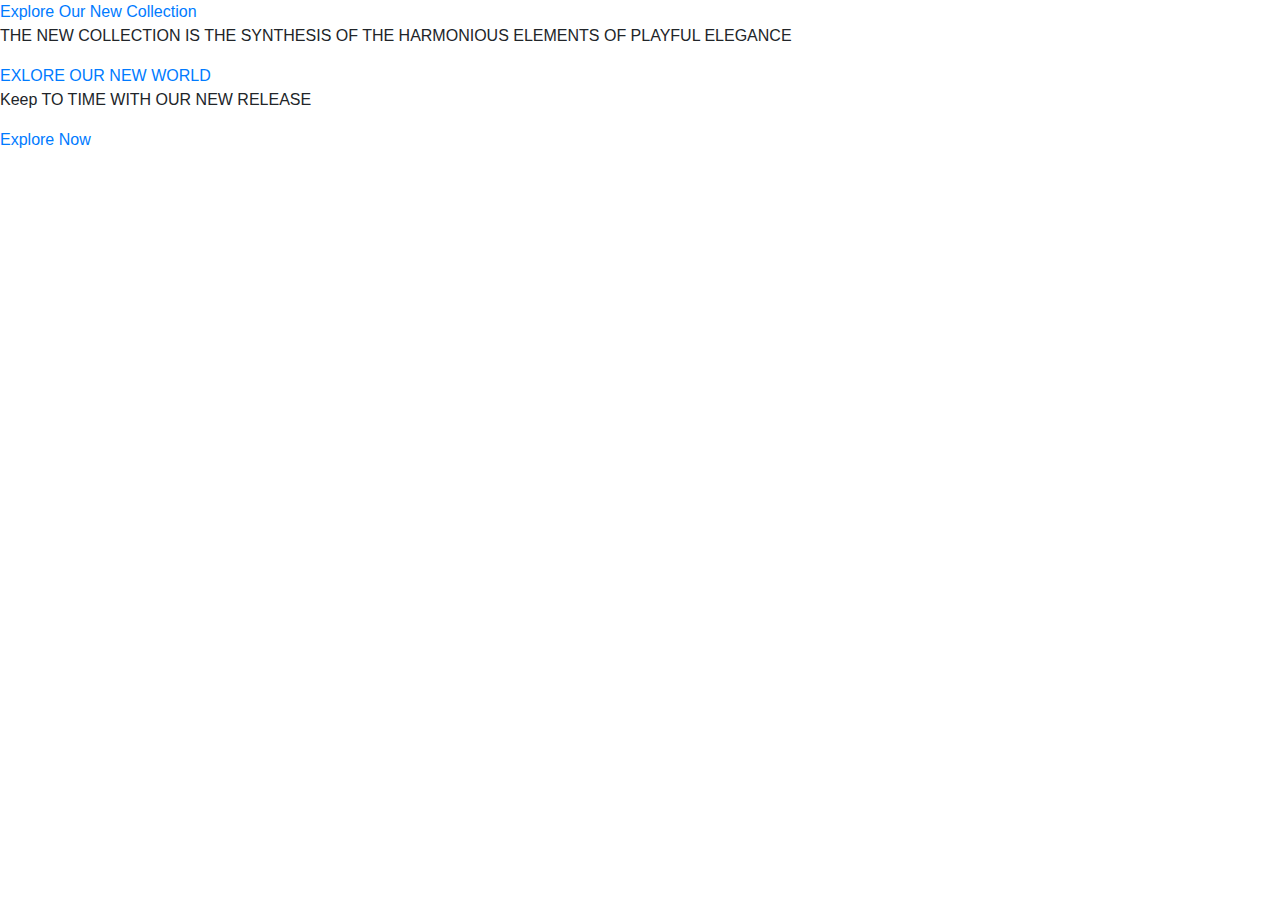
==== index.html @ 3bc4d41c "All pages updated" ====
<!DOCTYPE html>
<html lang="en">
<head>
    <meta charset="UTF-8">
    <meta name="viewport" content="width=device-width, initial-scale=1.0">
    <title>Home Page</title>
    <link rel="stylesheet" href="index.css">
    <link rel="stylesheet" href="https://maxcdn.bootstrapcdn.com/bootstrap/4.5.2/css/bootstrap.min.css">
    <script src="https://cdnjs.cloudflare.com/ajax/libs/jquery/3.7.1/jquery.min.js" integrity="sha512-v2CJ7UaYy4JwqLDIrZUI/4hqeoQieOmAZNXBeQyjo21dadnwR+8ZaIJVT8EE2iyI61OV8e6M8PP2/4hpQINQ/g==" crossorigin="anonymous" referrerpolicy="no-referrer"></script>
    <script src="script.js"></script>
    <script>
        $(document).ready(function() {
            $("footer").load("./pages/ui/footer");
         $("header").load("./pages/ui/header");
     });
         </script>
</head>
<body>
    <header></header>
    <section class="Hero_section">

        <!-- Slideshow code, can be JQUERY -->
        <a href="/pages/product.html">Explore Our New Collection</a>
    </section>
    <section class="Home_product_grid">
        <!-- Use old code for our group frontend project, it's similar -->
    </section>
    <section>
        <div>
            <p>THE NEW COLLECTION IS THE SYNTHESIS OF
                THE HARMONIOUS ELEMENTS OF PLAYFUL
                ELEGANCE
                
               </p>
               <a href="./pages/product.html">EXLORE OUR NEW WORLD</a>

        </div>
    </section>
    <section class="Home_banner">
        <div>
            <p>Keep TO TIME WITH OUR NEW RELEASE</p>
        </div>
        <div>
            <!-- flex justify to the right/end. then for above do left-->
            <a href="./pages/product.html">Explore Now</a>
        </div>
    </section>

    <footer></footer>
</body>
</html>
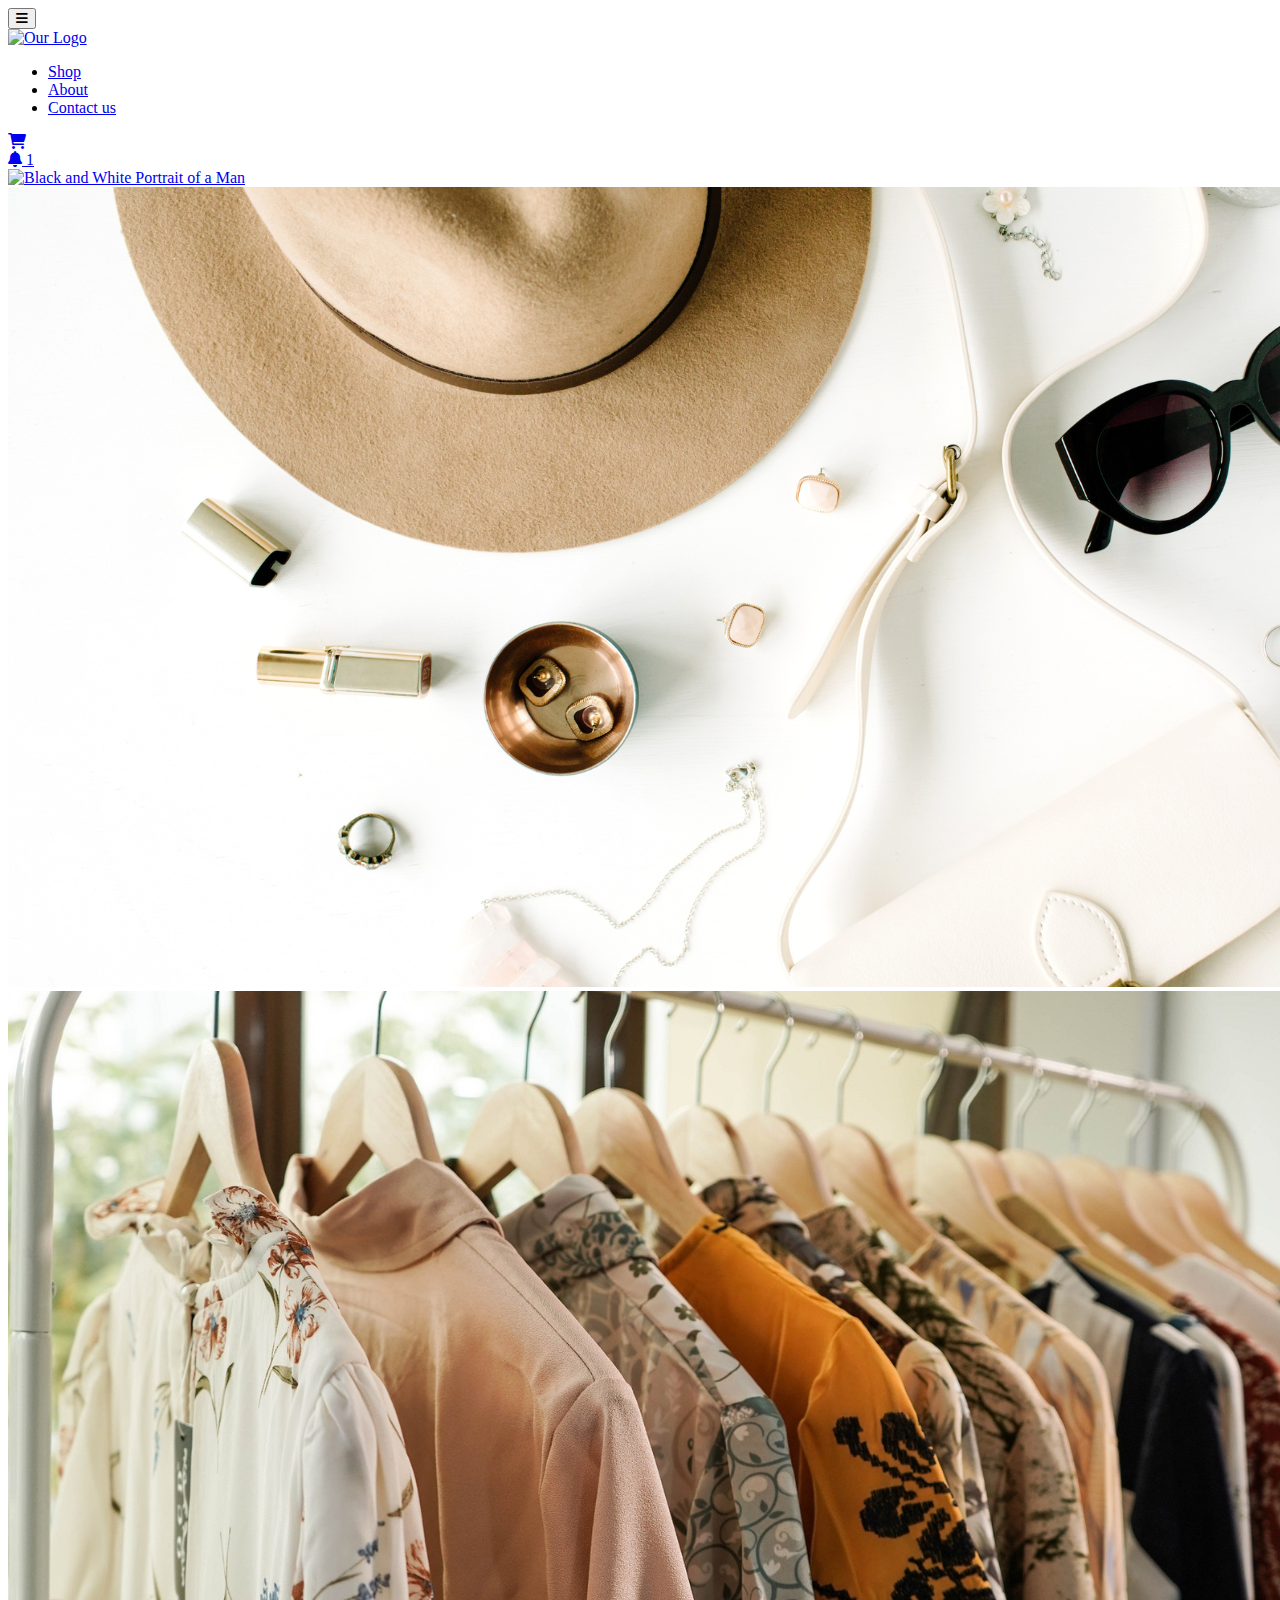
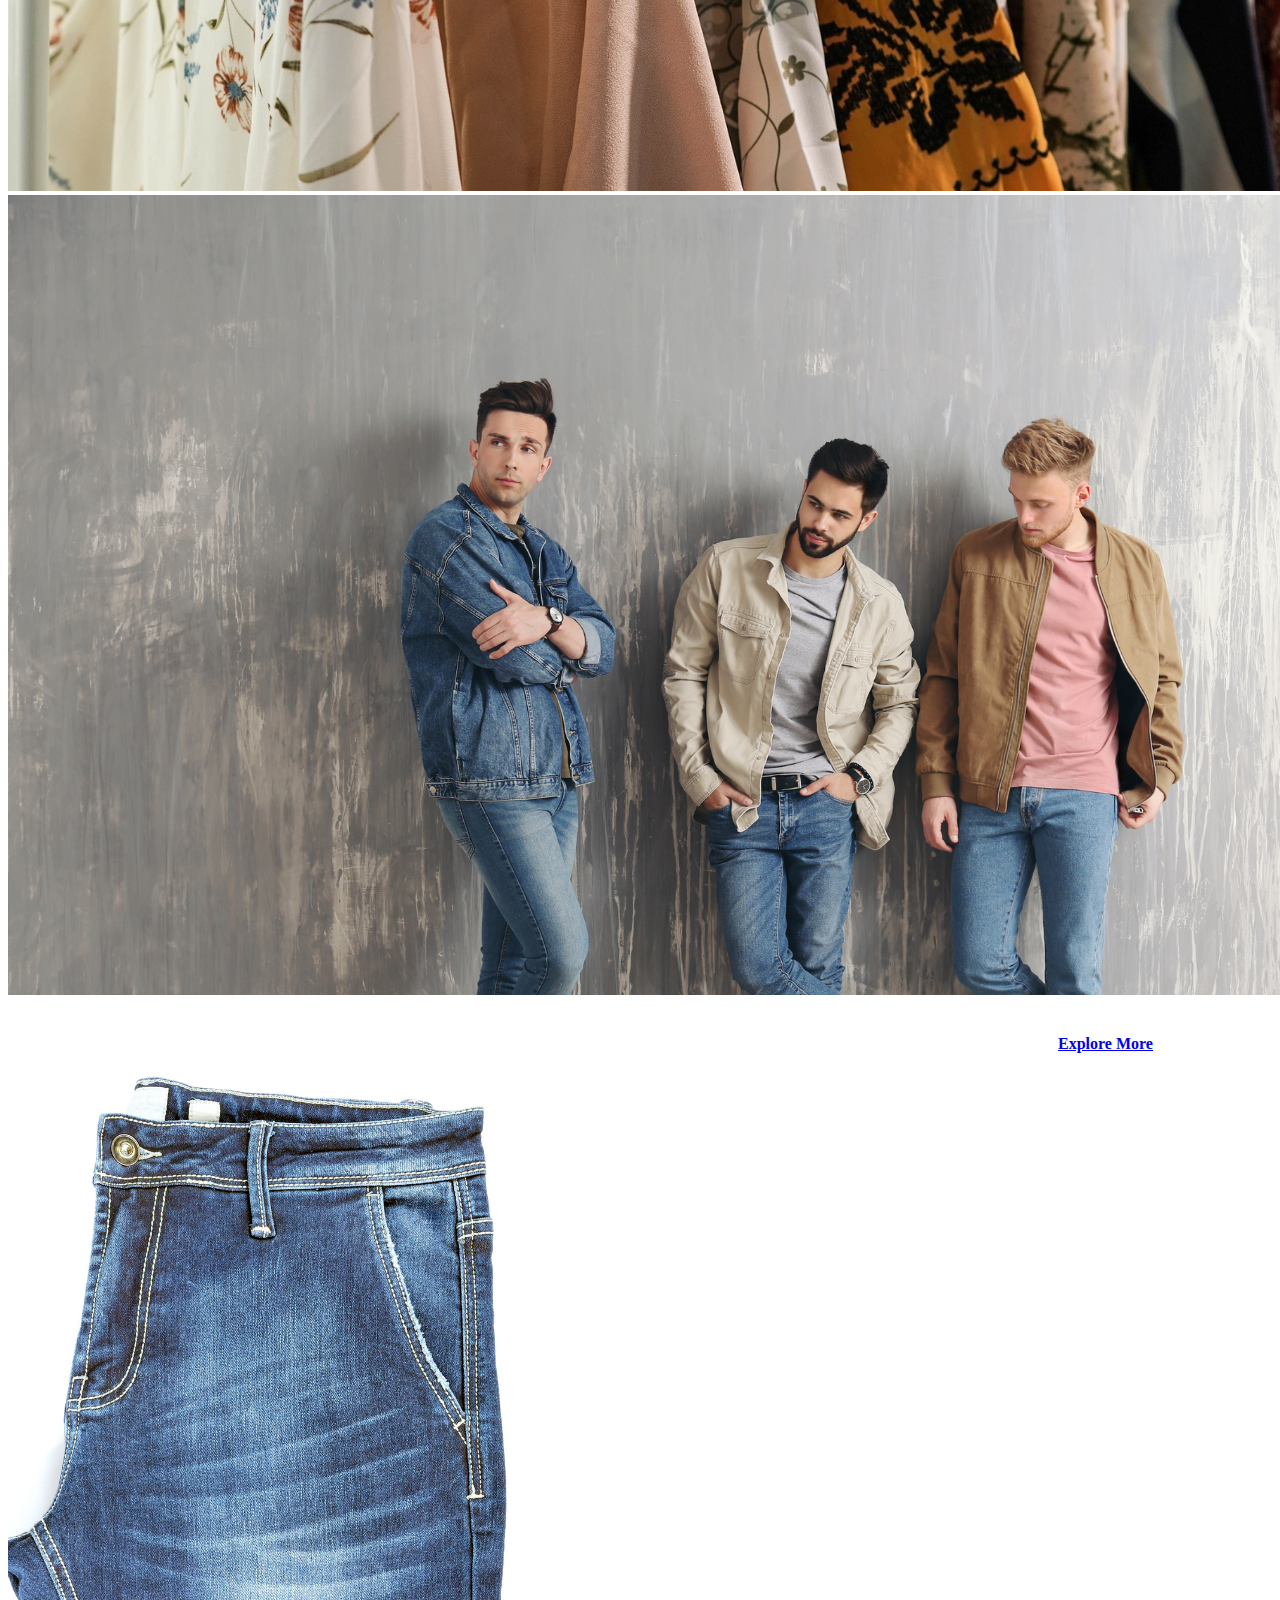
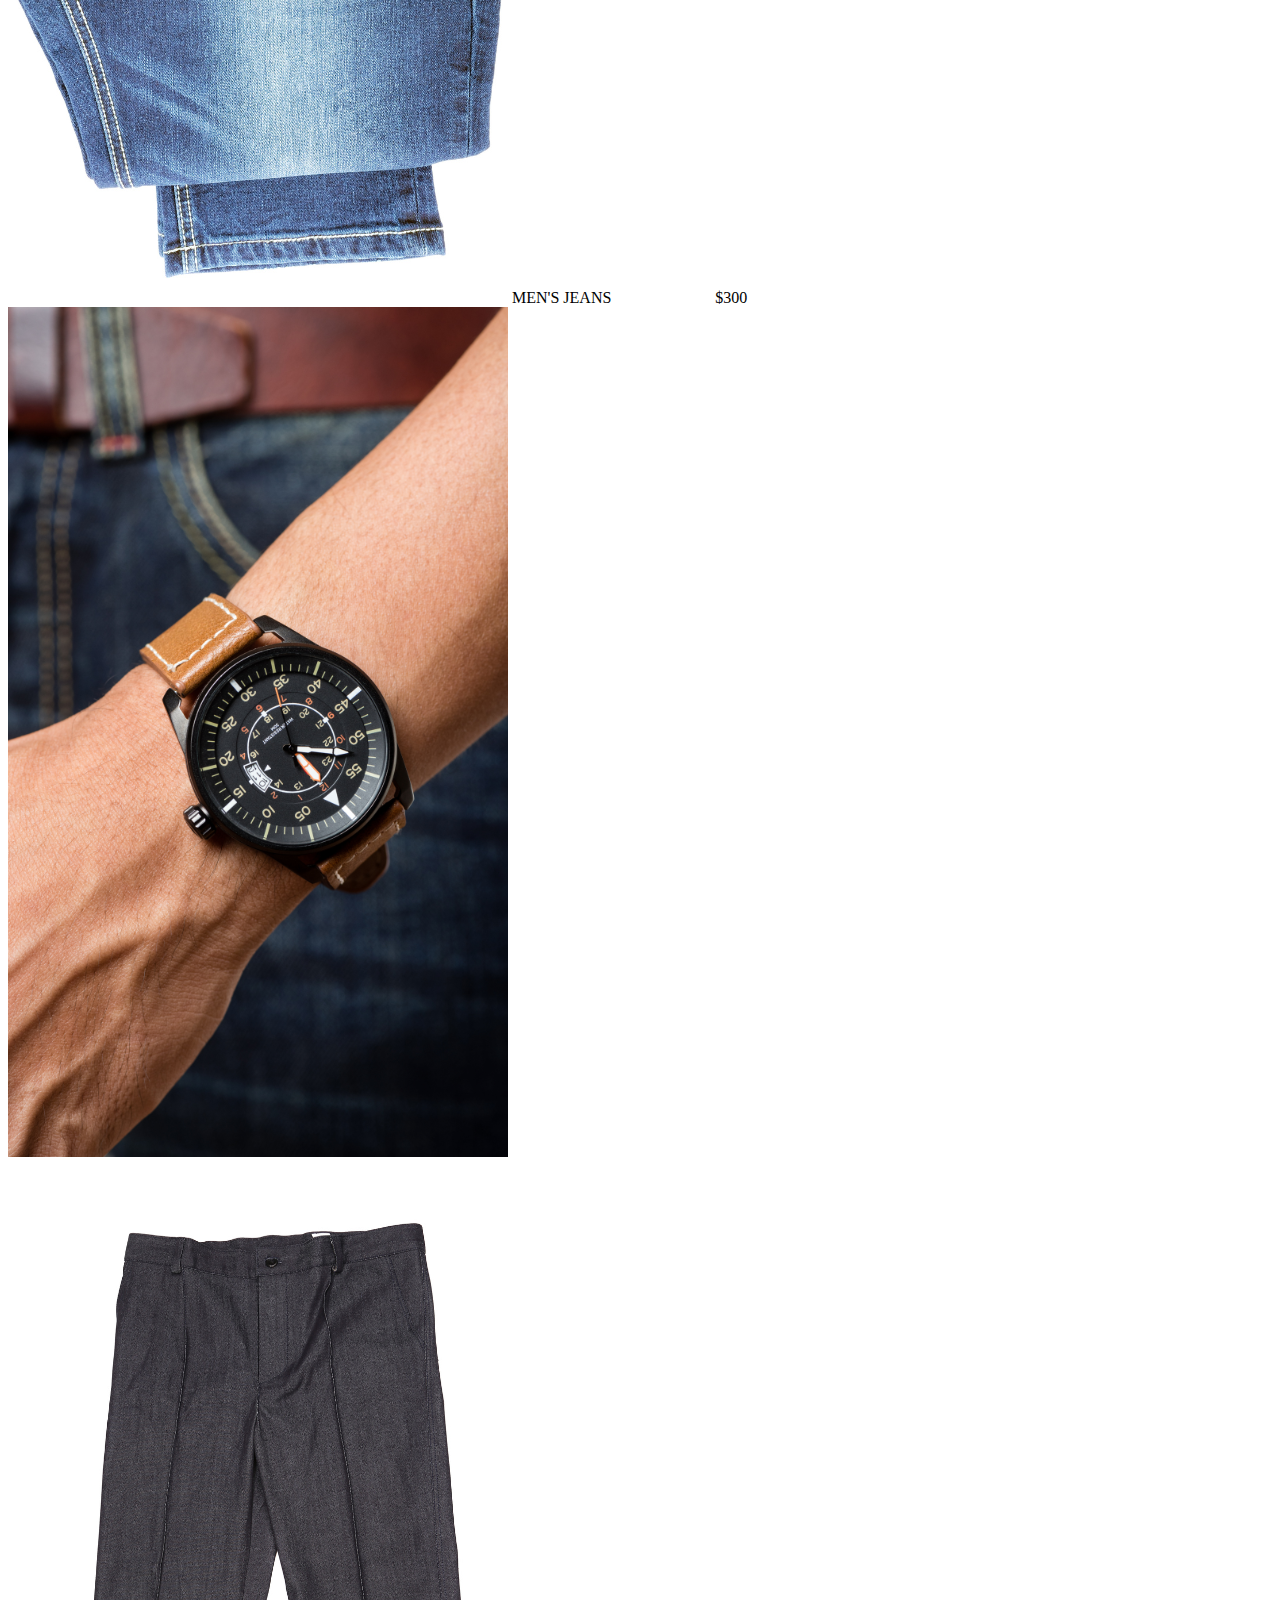
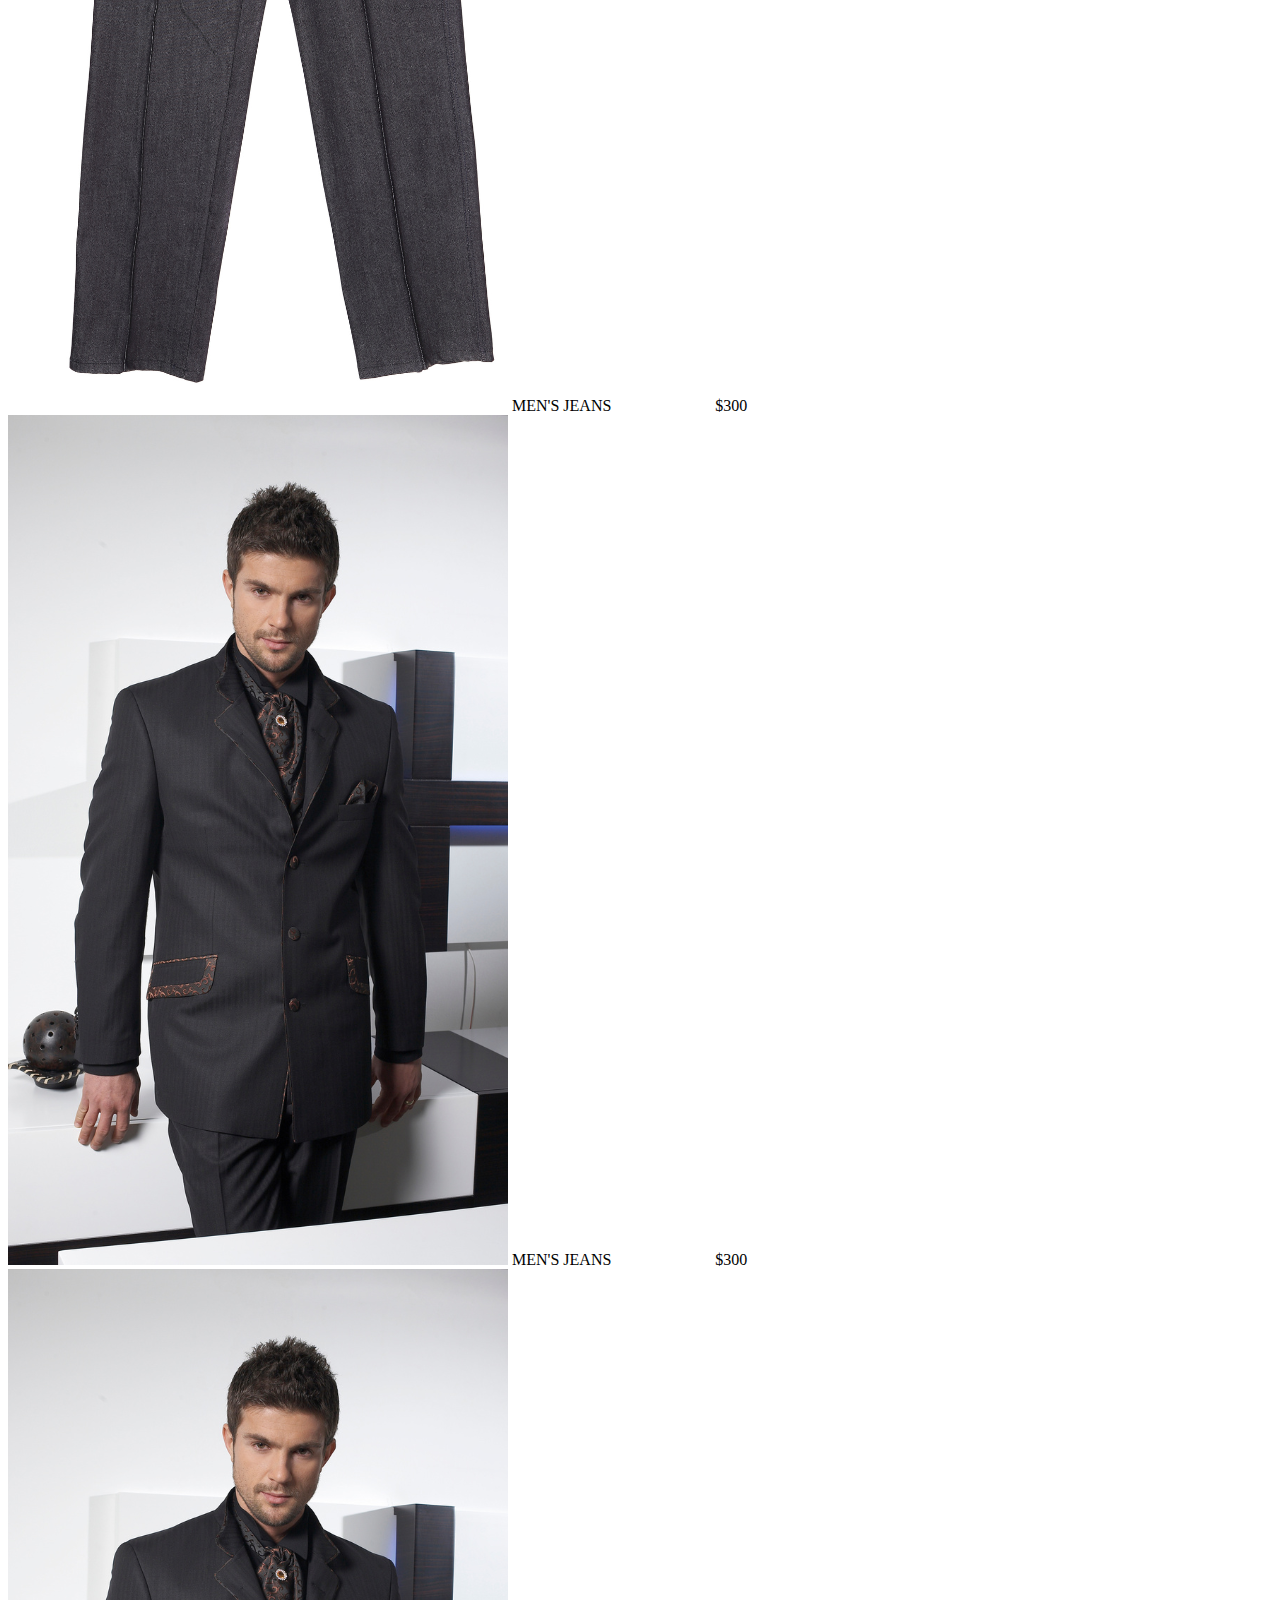
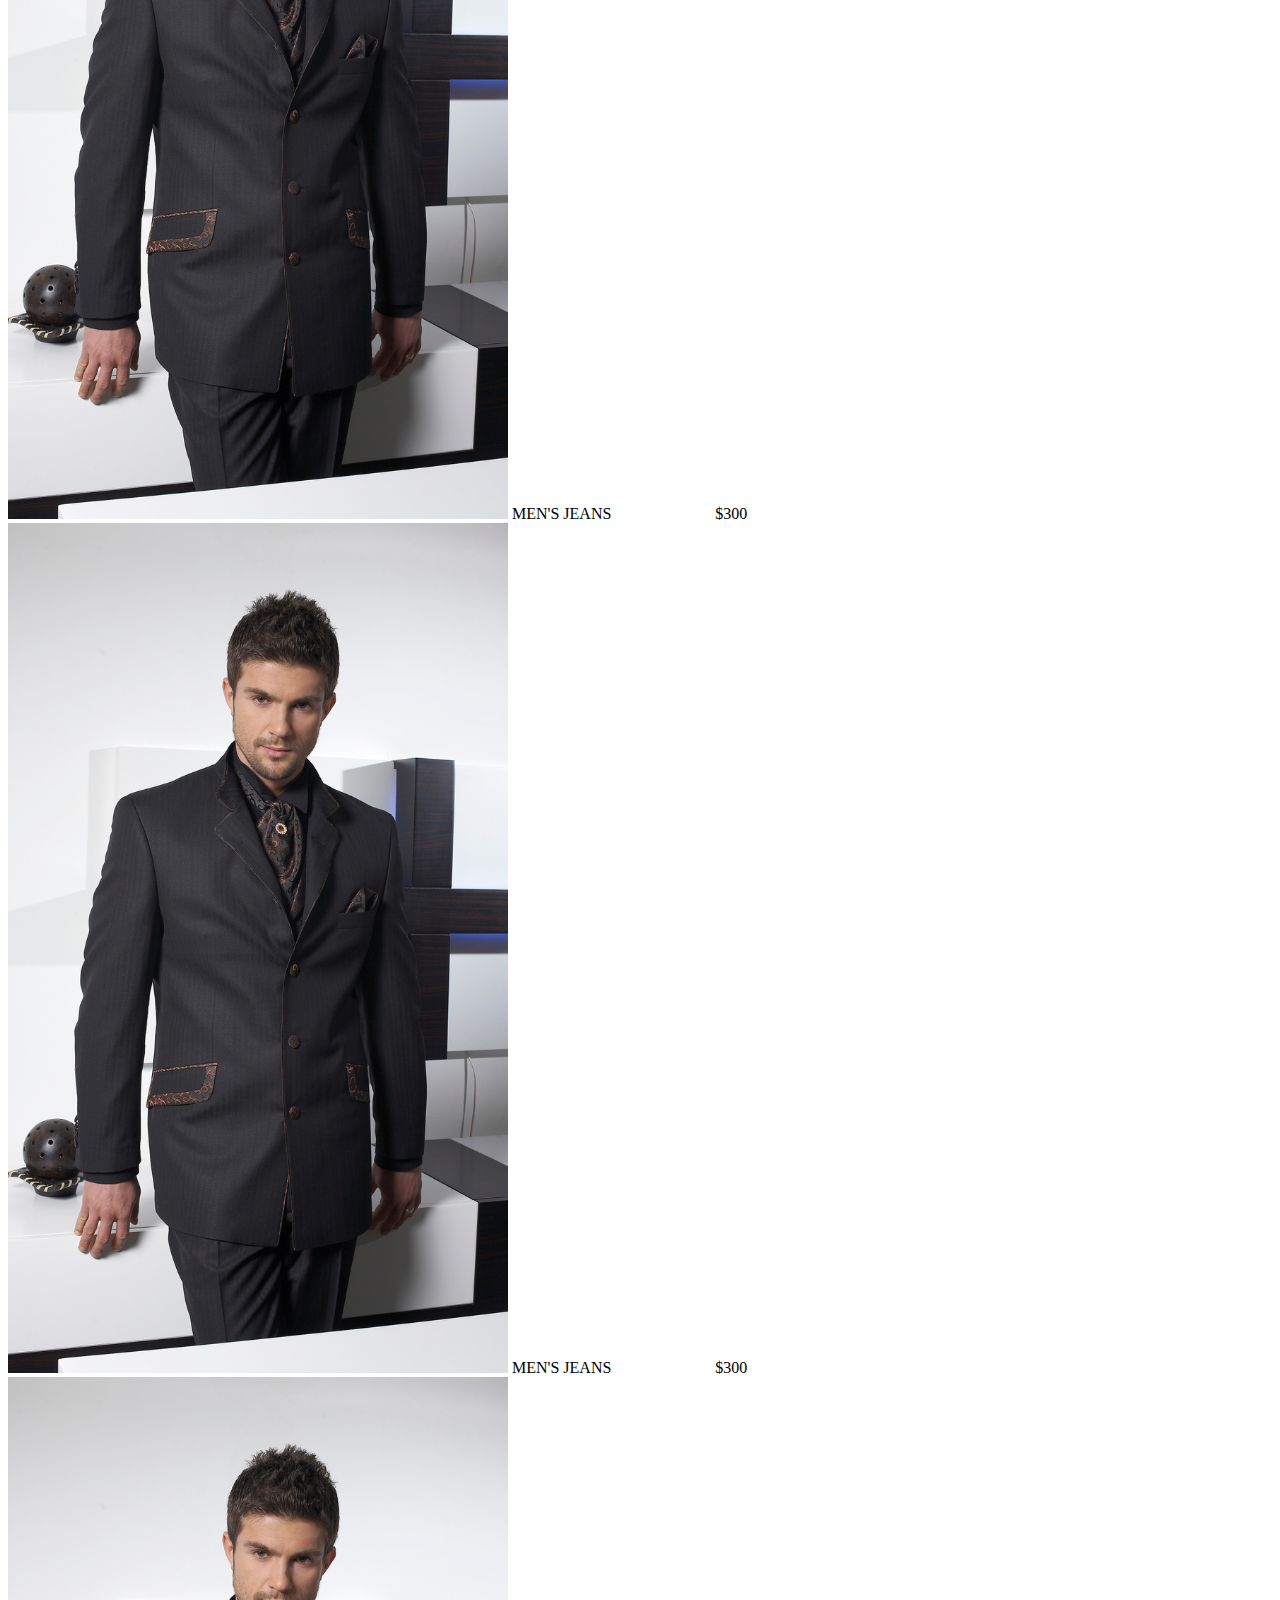
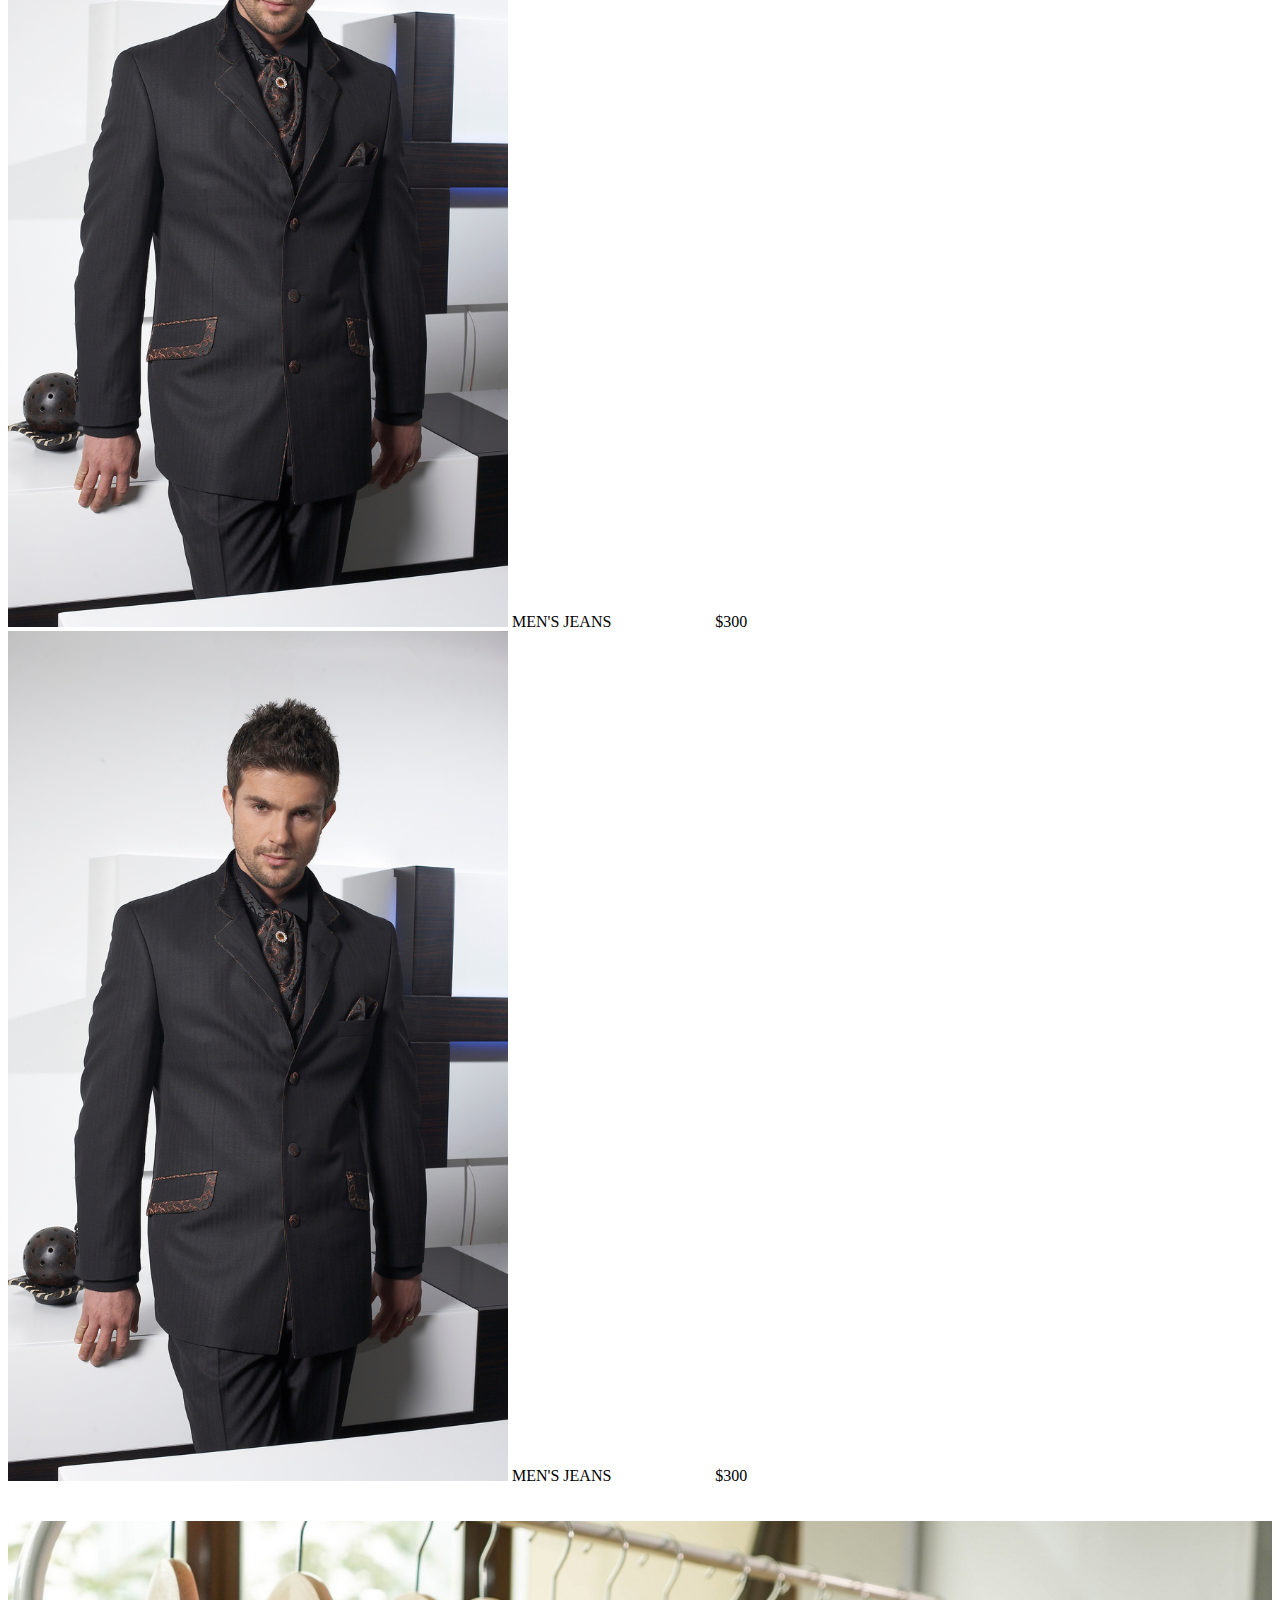
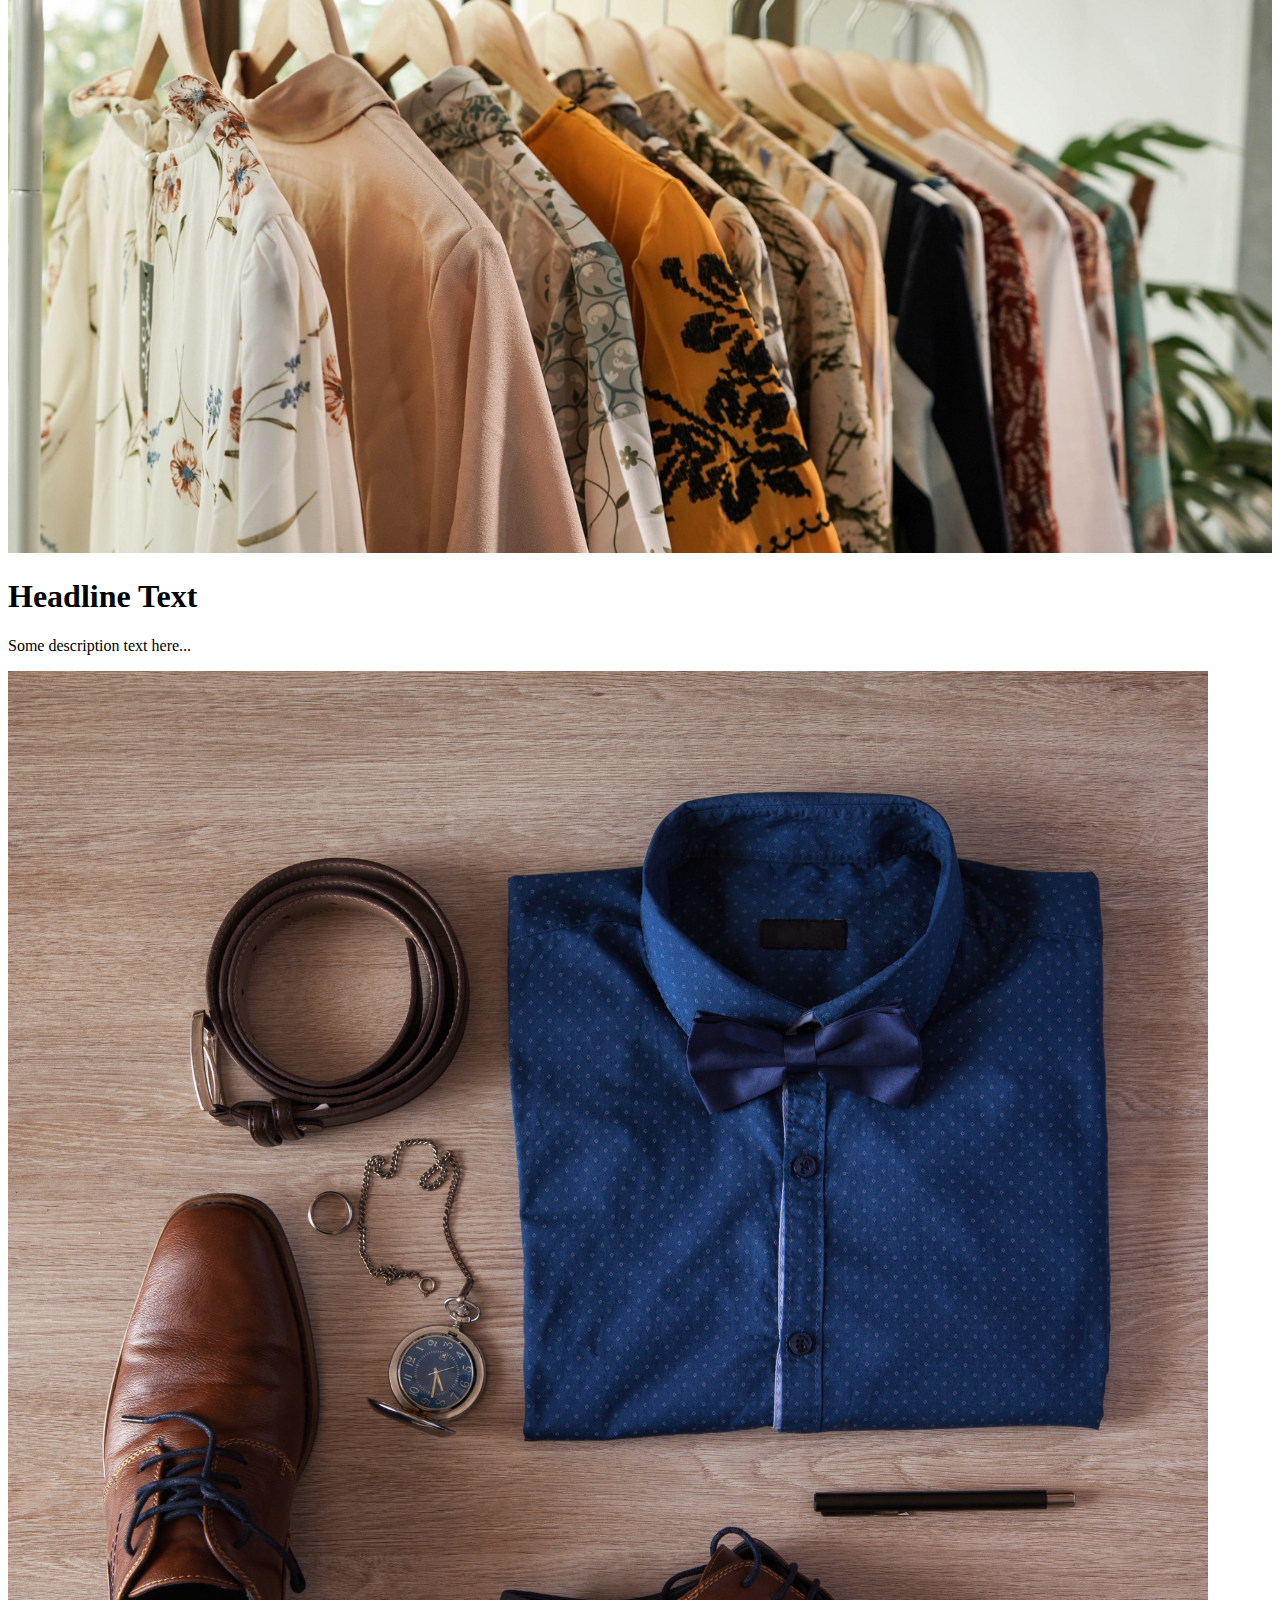
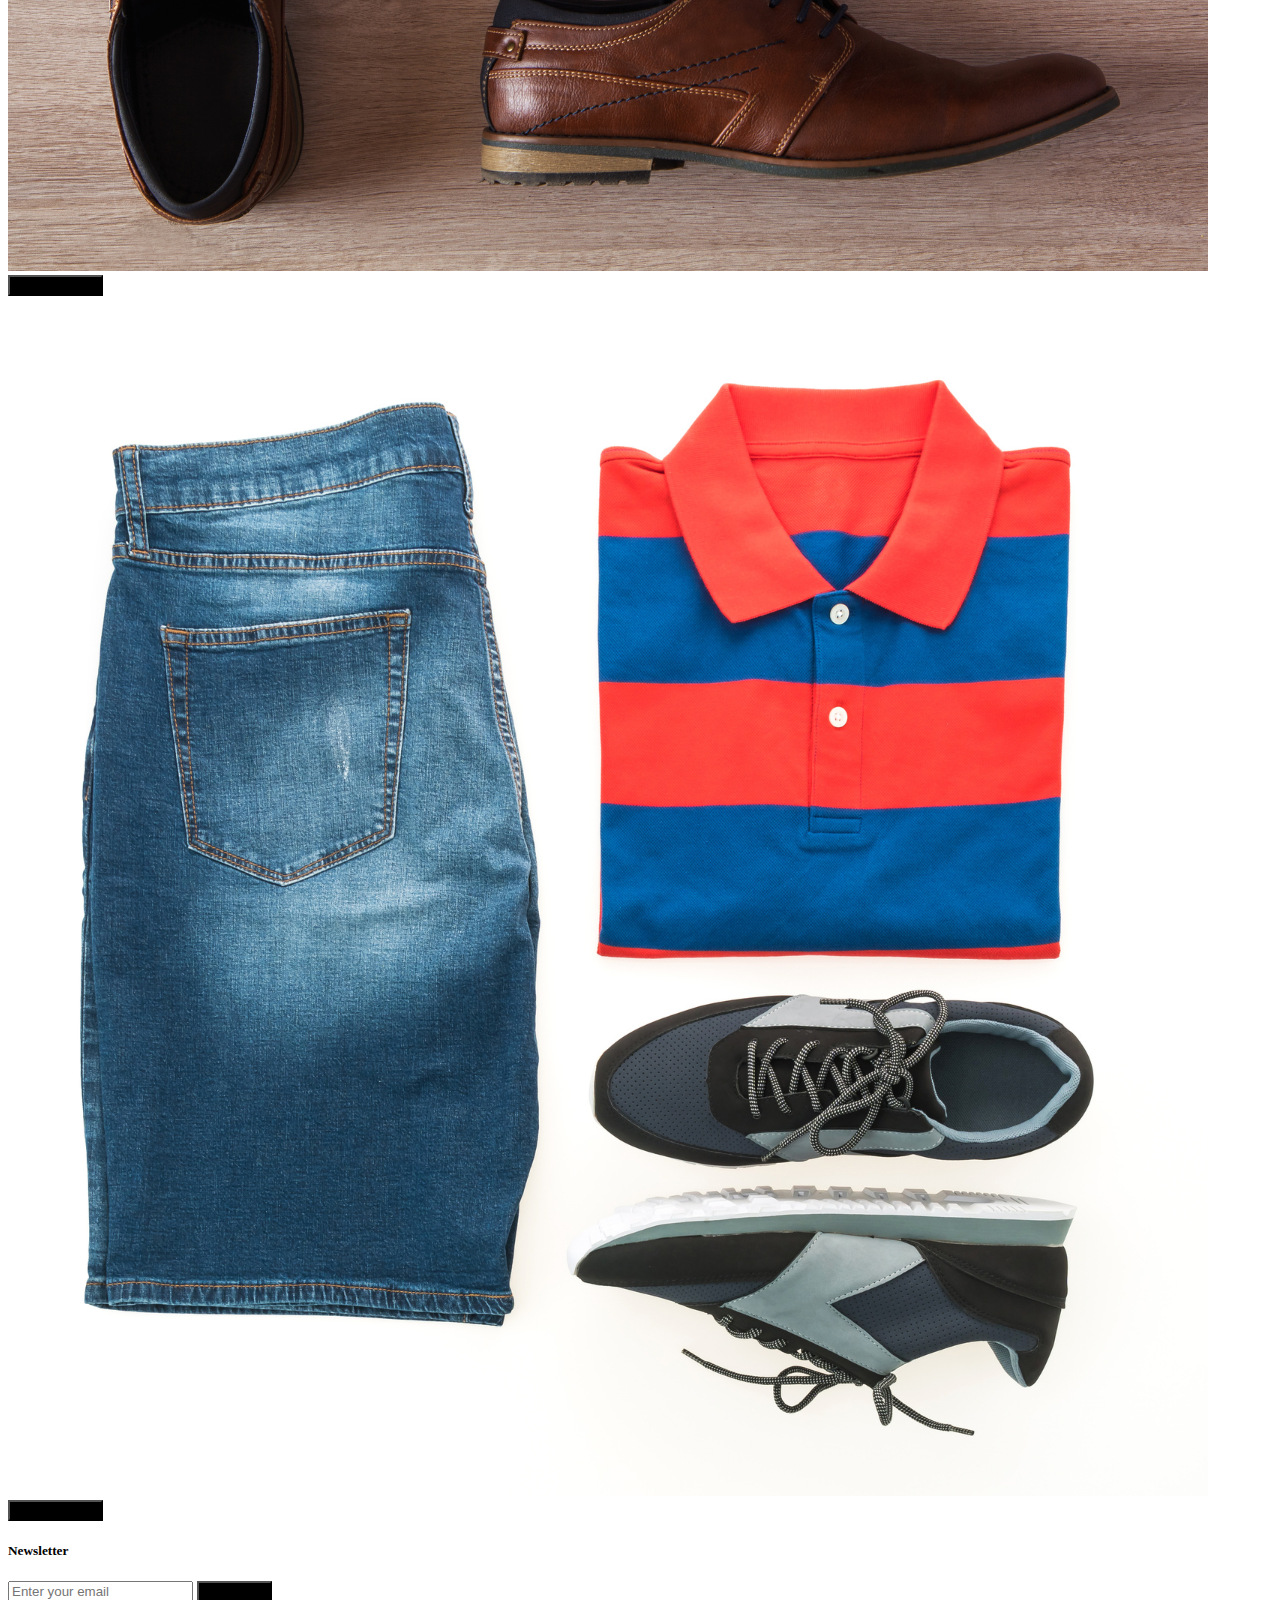
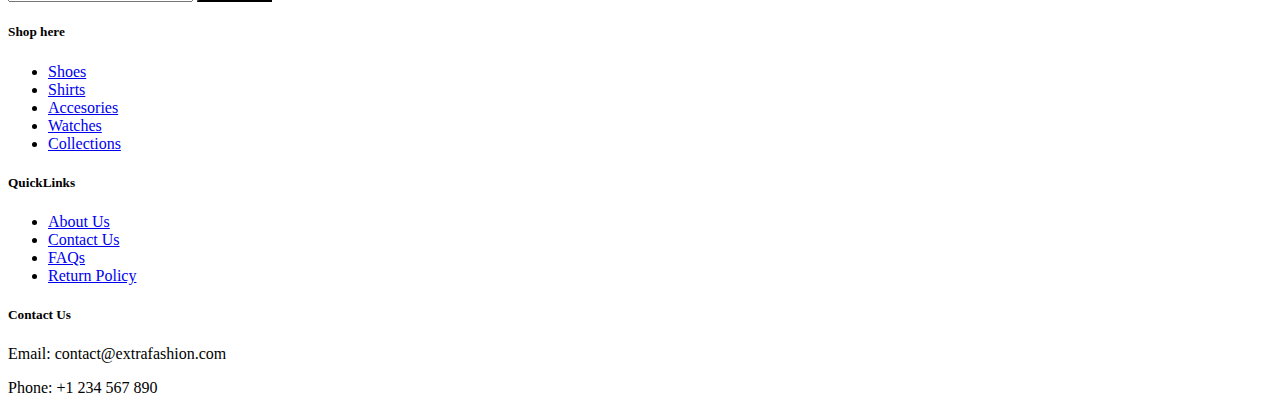
==== commit 03c18145: "FEAT: INSTALL SPRINT 1 FILES" ====
--- a/index.html
+++ b/index.html
@@ -1,51 +1,308 @@
-<!DOCTYPE html>
-<html lang="en">
-<head>
-    <meta charset="UTF-8">
-    <meta name="viewport" content="width=device-width, initial-scale=1.0">
-    <title>Home Page</title>
-    <link rel="stylesheet" href="index.css">
-    <link rel="stylesheet" href="https://maxcdn.bootstrapcdn.com/bootstrap/4.5.2/css/bootstrap.min.css">
-    <script src="https://cdnjs.cloudflare.com/ajax/libs/jquery/3.7.1/jquery.min.js" integrity="sha512-v2CJ7UaYy4JwqLDIrZUI/4hqeoQieOmAZNXBeQyjo21dadnwR+8ZaIJVT8EE2iyI61OV8e6M8PP2/4hpQINQ/g==" crossorigin="anonymous" referrerpolicy="no-referrer"></script>
-    <script src="script.js"></script>
-    <script>
-        $(document).ready(function() {
-            $("footer").load("./pages/ui/footer");
-         $("header").load("./pages/ui/header");
-     });
-         </script>
-</head>
-<body>
-    <header></header>
-    <section class="Hero_section">
-
-        <!-- Slideshow code, can be JQUERY -->
-        <a href="/pages/product.html">Explore Our New Collection</a>
-    </section>
-    <section class="Home_product_grid">
-        <!-- Use old code for our group frontend project, it's similar -->
-    </section>
-    <section>
-        <div>
-            <p>THE NEW COLLECTION IS THE SYNTHESIS OF
-                THE HARMONIOUS ELEMENTS OF PLAYFUL
-                ELEGANCE
-                
-               </p>
-               <a href="./pages/product.html">EXLORE OUR NEW WORLD</a>
-
-        </div>
-    </section>
-    <section class="Home_banner">
-        <div>
-            <p>Keep TO TIME WITH OUR NEW RELEASE</p>
-        </div>
-        <div>
-            <!-- flex justify to the right/end. then for above do left-->
-            <a href="./pages/product.html">Explore Now</a>
-        </div>
-    </section>
-
-    <footer></footer>
-</body>
-</html>+<!DOCTYPE html>
+<html lang="en">
+  <head>
+    <meta charset="UTF-8" />
+    <meta name="viewport" content="width=device-width, initial-scale=1.0" />
+    <title>Extra fashion Homepage</title>
+    <!-- Font Awesome -->
+    <link
+      href="https://cdnjs.cloudflare.com/ajax/libs/font-awesome/6.0.0/css/all.min.css"
+      rel="stylesheet"
+    />
+    <!-- Google Fonts -->
+    <link
+      href="https://fonts.googleapis.com/css?family=Roboto:300,400,500,700&display=swap"
+      rel="stylesheet"
+    />
+    <!-- MDB -->
+    <link
+      href="https://cdnjs.cloudflare.com/ajax/libs/mdb-ui-kit/7.3.1/mdb.min.css"
+      rel="stylesheet"
+    />
+
+    <link rel="stylesheet" href="index.css" />
+
+    <!-- Custom CSS -->
+  </head>
+  <body>
+    <!-- MDB -->
+    <script
+      type="text/javascript"
+      src="https://cdnjs.cloudflare.com/ajax/libs/mdb-ui-kit/7.3.1/mdb.umd.min.js"
+    >
+      // Initialization for ES Users
+      import { Dropdown, Collapse, initMDB } from "mdb-ui-kit";
+
+      initMDB({ Dropdown, Collapse });
+    </script>
+
+    <!-- Navbar -->
+    <!-- Navbar -->
+    <nav class="navbar navbar-expand-lg navbar-light bg-body-tertiary">
+      <!-- Container wrapper -->
+      <div class="container-fluid">
+        <!-- Toggle button -->
+        <button
+          data-mdb-collapse-init
+          class="navbar-toggler"
+          type="button"
+          data-mdb-target="#navbarSupportedContent"
+          aria-controls="navbarSupportedContent"
+          aria-expanded="false"
+          aria-label="Toggle navigation"
+        >
+          <i class="fas fa-bars"></i>
+        </button>
+
+        <!-- Collapsible wrapper -->
+        <div class="collapse navbar-collapse" id="navbarSupportedContent">
+          <!-- Navbar brand -->
+          <a class="navbar-brand mt-2 mt-lg-0" href="#">
+            <img src="" height="15" alt="Our Logo" loading="lazy" />
+          </a>
+          <!-- Left links -->
+          <ul class="navbar-nav me-auto mb-2 mb-lg-0">
+            <li class="nav-item">
+              <a class="nav-link" href="pages/product.html">Shop</a>
+            </li>
+            <li class="nav-item">
+              <a class="nav-link" href="pages/about.html">About</a>
+            </li>
+            <li class="nav-item">
+              <a class="nav-link" href="#">Contact us</a>
+            </li>
+          </ul>
+          <!-- Left links -->
+        </div>
+        <!-- Collapsible wrapper -->
+
+        <!-- Right elements -->
+        <div class="d-flex align-items-center">
+          <!-- Icon -->
+          <a class="text-reset me-3" href="pages/shop.html">
+            <i class="fas fa-shopping-cart"></i>
+          </a>
+
+          <!-- Notifications -->
+          <div class="dropdown">
+            <a
+              data-mdb-dropdown-init
+              class="text-reset me-3 dropdown-toggle hidden-arrow"
+              href="#"
+              id="navbarDropdownMenuLink"
+              role="button"
+              aria-expanded="false"
+            >
+              <i class="fas fa-bell"></i>
+              <span class="badge rounded-pill badge-notification bg-danger"
+                >1</span
+              >
+            </a>
+          </div>
+          <!-- Avatar -->
+          <div class="dropdown">
+            <a
+              data-mdb-dropdown-init
+              class="dropdown-toggle d-flex align-items-center hidden-arrow"
+              href="pages/login.html"
+              id="navbarDropdownMenuAvatar"
+              role="button"
+              aria-expanded="false"
+            >
+              <img
+                src="https://mdbcdn.b-cdn.net/img/new/avatars/2.webp"
+                class="rounded-circle"
+                height="25"
+                alt="Black and White Portrait of a Man"
+                loading="lazy"
+              />
+            </a>
+          </div>
+        </div>
+        <!-- Right elements -->
+      </div>
+      <!-- Container wrapper -->
+    </nav>
+    <!-- Navbar -->
+
+    <!-- Slideshow Section -->
+    <div
+      id="carouselExampleSlidesOnly"
+      data-mdb-carousel-init
+      class="carousel slide"
+      data-mdb-ride="carousel"
+    >
+      <div class="carousel-inner">
+        <div class="carousel-item active">
+          <img
+            src="img/slide1.png"
+            class="d-block w-100"
+            alt="Wild Landscape"
+          />
+        </div>
+        <div class="carousel-item">
+          <img src="img/slide2.png" class="d-block w-100" alt="Camera" />
+        </div>
+        <div class="carousel-item">
+          <img src="img/slide3.png" class="d-block w-100" alt="Exotic Fruits" />
+        </div>
+      </div>
+    </div>
+    <br /><br />
+
+    <!-- Grid Section -->
+    <a href="pages/product.html"
+      ><span style="margin-left: 1050px; font-weight: bolder; margin-top: auto"
+        ><u>Explore More</u></span
+      ></a
+    >
+    <div class="content-grid container mt-5">
+      <div class="row">
+        <div class="col-md-3 product">
+          <img src="img/grid1.png" class="img-fluid" alt="Product 1" />
+          <div class="overlay">
+            <button class="btn btn-primary">Add to Cart</button><br />
+            <button class="btn btn-secondary">Buy Now</button>
+          </div>
+          <span> MEN'S JEANS</span> <span style="margin-left: 100px">$300</span>
+        </div>
+        <div class="col-md-3 product">
+          <img src="img/grid3.png" class="img-fluid" alt="Product 2" />
+          <div class="overlay">
+            <button class="btn btn-primary">Add to Cart</button><br />
+            <button class="btn btn-secondary">Buy Now</button>
+          </div>
+        </div>
+        <div class="col-md-3 product">
+          <img src="img/grid2.png" class="img-fluid" alt="Product 3" />
+          <div class="overlay">
+            <button class="btn btn-primary">Add to Cart</button><br />
+            <button class="btn btn-secondary">Buy Now</button>
+          </div>
+          <span> MEN'S JEANS</span> <span style="margin-left: 100px">$300</span>
+        </div>
+        <div class="col-md-3 product">
+          <img src="img/grid4.png" class="img-fluid" alt="Product 4" />
+          <div class="overlay">
+            <button class="btn btn-primary">Add to Cart</button><br />
+            <button class="btn btn-secondary">Buy Now</button>
+          </div>
+          <span> MEN'S JEANS</span> <span style="margin-left: 100px">$300</span>
+        </div>
+        <div class="col-md-3 product">
+          <img src="img/grid4.png" class="img-fluid" alt="Product 4" />
+          <div class="overlay">
+            <button class="btn btn-primary">Add to Cart</button><br />
+            <button class="btn btn-secondary">Buy Now</button>
+          </div>
+          <span> MEN'S JEANS</span> <span style="margin-left: 100px">$300</span>
+        </div>
+        <div class="col-md-3 product">
+          <img src="img/grid4.png" class="img-fluid" alt="Product 4" />
+          <div class="overlay">
+            <button class="btn btn-primary">Add to Cart</button><br />
+            <button class="btn btn-secondary">Buy Now</button>
+          </div>
+          <span> MEN'S JEANS</span> <span style="margin-left: 100px">$300</span>
+        </div>
+        <div class="col-md-3 product">
+          <img src="img/grid4.png" class="img-fluid" alt="Product 4" />
+          <div class="overlay">
+            <button class="btn btn-primary">Add to Cart</button><br />
+            <button class="btn btn-secondary">Buy Now</button>
+          </div>
+          <span> MEN'S JEANS</span> <span style="margin-left: 100px">$300</span>
+        </div>
+        <div class="col-md-3 product">
+          <img src="img/grid4.png" class="img-fluid" alt="Product 4" />
+          <div class="overlay">
+            <button class="btn btn-primary">Add to Cart</button><br />
+            <button class="btn btn-secondary">Buy Now</button>
+          </div>
+          <span> MEN'S JEANS</span> <span style="margin-left: 100px">$300</span>
+        </div>
+      </div>
+    </div>
+    <br /><br />
+
+    <!-- Full Width Image Section -->
+    <div class="full-width-image">
+      <img src="img/slide2.png" alt="Full Width Image" />
+      <div class="text-right pr-5">
+        <h1>Headline Text</h1>
+        <p>Some description text here...</p>
+      </div>
+    </div>
+
+    <!-- Responsive Grid Section -->
+    <div class="container mt-5">
+      <div class="row">
+        <div class="col-md-6">
+          <img src="img/1.png" class="img-fluid" alt="Grid 1" />
+          <button class="btn btn-primary mt-2">Explore More</button>
+        </div>
+        <div class="col-md-6">
+          <img src="img/2.png" class="img-fluid" alt="Grid 2" />
+          <button class="btn btn-primary mt-2">Explore More</button>
+        </div>
+      </div>
+    </div>
+
+    <!-- Footer Section -->
+    <footer class="bg-light pt-5 pb-3 mt-5">
+      <div class="container">
+        <div class="row">
+          <div class="col-md-3">
+            <h5>Newsletter</h5>
+            <form>
+              <input
+                type="email"
+                class="form-control"
+                placeholder="Enter your email"
+              />
+              <button class="btn btn-primary mt-2">Subscribe</button>
+            </form>
+          </div>
+          <div class="col-md-3">
+            <h5>Shop here</h5>
+            <ul class="list-unstyled">
+              <li><a href="#">Shoes</a></li>
+              <li><a href="#">Shirts</a></li>
+              <li><a href="#">Accesories</a></li>
+              <li><a href="#">Watches</a></li>
+              <li><a href="#">Collections</a></li>
+            </ul>
+          </div>
+          <div class="col-md-3">
+            <h5>QuickLinks</h5>
+            <ul class="list-unstyled">
+              <li><a href="#">About Us</a></li>
+              <li><a href="#">Contact Us</a></li>
+              <li><a href="#">FAQs</a></li>
+              <li><a href="#">Return Policy</a></li>
+            </ul>
+          </div>
+          <div class="col-md-3">
+            <h5>Contact Us</h5>
+            <p>Email: contact@extrafashion.com</p>
+            <p>Phone: +1 234 567 890</p>
+          </div>
+        </div>
+      </div>
+    </footer>
+
+    <!-- Bootstrap JS and dependencies -->
+    <script src="https://code.jquery.com/jquery-3.5.1.slim.min.js"></script>
+    <script src="https://cdn.jsdelivr.net/npm/@popperjs/core@2.9.2/dist/umd/popper.min.js"></script>
+    <script src="https://maxcdn.bootstrapcdn.com/bootstrap/4.5.2/js/bootstrap.min.js"></script>
+
+    <!-- Custom JS for Slideshow -->
+    <script>
+      setInterval(() => {
+        const slideshow = document.getElementById("slideshow");
+        const firstChild = slideshow.firstElementChild;
+        slideshow.appendChild(firstChild);
+      }, 3000);
+    </script>
+  </body>
+</html>
--- a/index.css
+++ b/index.css
@@ -0,0 +1,36 @@
+        .navbar-brand {
+            width: 50px;
+            height: 50px;
+            margin-right: 50px;
+        }
+        .slideshow img {
+            width: 100%;
+            height: auto;
+        }
+        .content-grid .product {
+            position: relative;
+        }
+        .content-grid .product:hover .overlay {
+            display: flex;
+        }
+        .overlay {
+            position: absolute;
+            top: 0;
+            left: 0;
+            right: 0;
+            bottom: 0;
+            background-color: rgba(0, 0, 0, 0.5);
+            color: white;
+            display: none;
+            align-items: center;
+            justify-content: center;
+            flex-direction: column;
+        }
+        .full-width-image img {
+            width: 100%;
+            height: auto;
+        }
+    .btn-primary {
+        background-color: black;
+    }
+ 